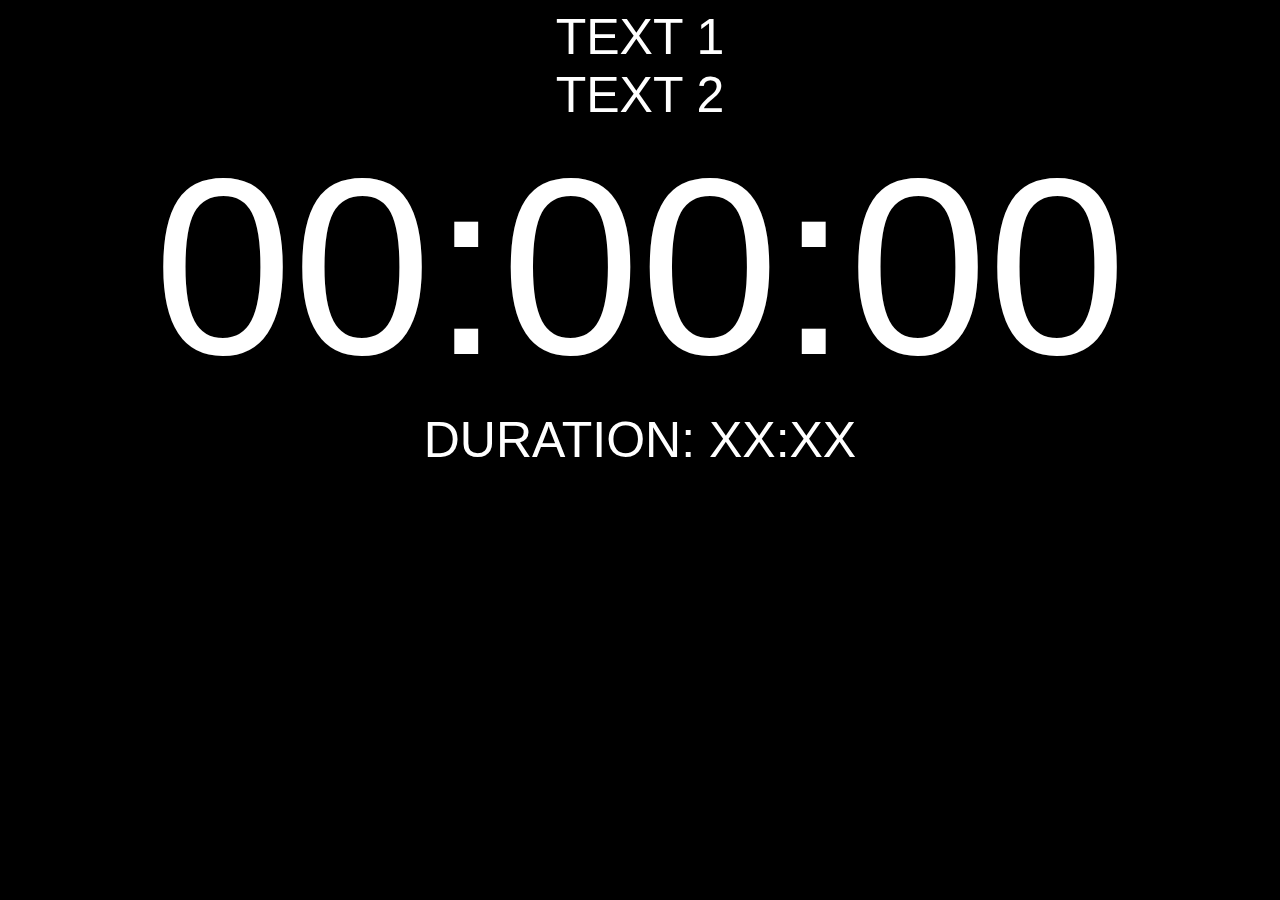
==== timer.html @ 93aac731 "Start on timer window" ====
<html>
<head>
	<title>Timer</title>
	<link rel="stylesheet" type="text/css" href="styles.css">
</head>
<body style="background-color: #000; color: #fff">
	<div style="margin: auto; width: 80%; ">
		<div id="text1" class="centre-text minor">TEXT 1</div>
		<div id="text2" class="centre-text minor">TEXT 2</div>
		<div id="time" class="centre-text">00:00:00</div>
		<div id="endtext" class="centre-text minor">DURATION: XX:XX</div>
	</div>
</body>
</html>
---- styles.css ----
body {
	font-family: Arial, Helvetica, "Trebuchet MS", sans-serif;
}

.centre-text {
	text-align: center;
}

form > .form-row {
	margin-bottom: 10px;
}

form > .form-row > .header {
	font-weight: bold;
}

.minor {
	font-size: 50px;
}

#time {
	width: 100%;
	font-size: 250px;
	margin: auto auto;
}
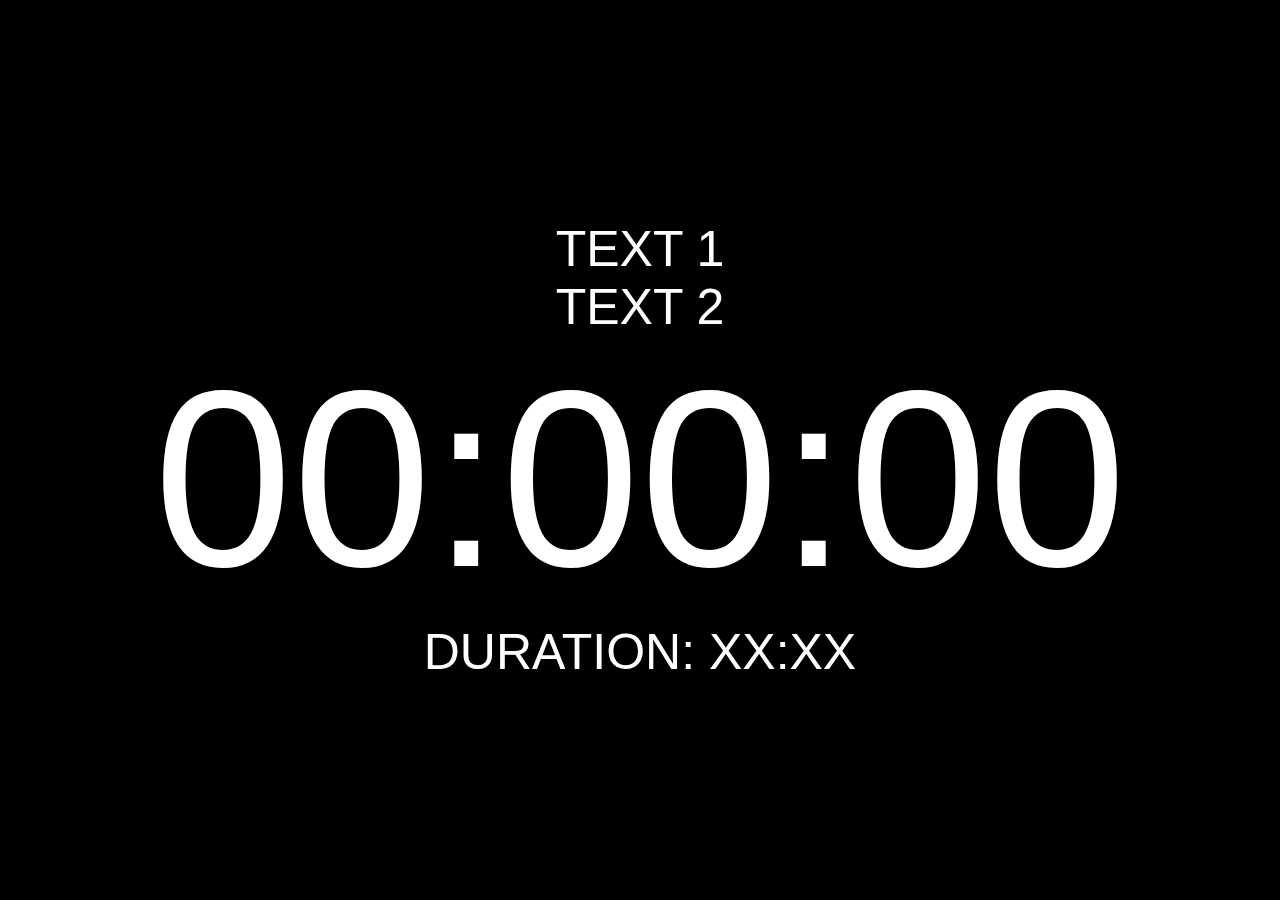
==== commit 398bc52e: "Start on script for timer window" ====
--- a/timer.html
+++ b/timer.html
@@ -4,11 +4,13 @@
 	<link rel="stylesheet" type="text/css" href="styles.css">
 </head>
 <body style="background-color: #000; color: #fff">
-	<div style="margin: auto; width: 80%; ">
+	<div id="timer-container" class="centre-v centre-h">
 		<div id="text1" class="centre-text minor">TEXT 1</div>
 		<div id="text2" class="centre-text minor">TEXT 2</div>
 		<div id="time" class="centre-text">00:00:00</div>
 		<div id="endtext" class="centre-text minor">DURATION: XX:XX</div>
 	</div>
 </body>
+<script src="libs/jquery-3.3.1.min.js"></script>
+<script src="timerwindow.js"></script>
 </html>--- a/styles.css
+++ b/styles.css
@@ -21,5 +21,8 @@
 #time {
 	width: 100%;
 	font-size: 250px;
-	margin: auto auto;
+}
+
+#timer-container {
+	width: 80%;
 }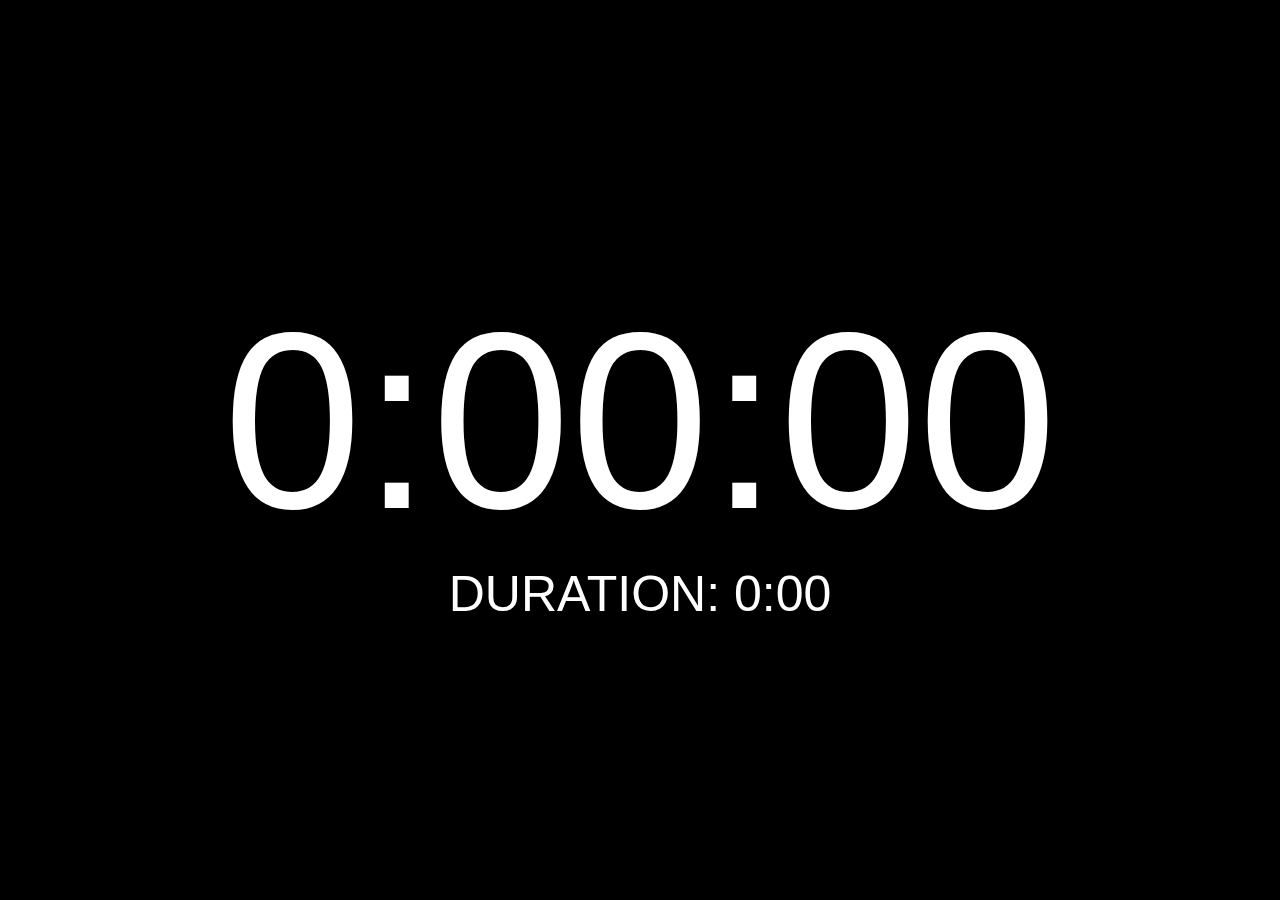
==== commit 0d940d2b: "Timer window will load with set options" ====
--- a/timer.html
+++ b/timer.html
@@ -7,10 +7,11 @@
 	<div id="timer-container" class="centre-v centre-h">
 		<div id="text1" class="centre-text minor">TEXT 1</div>
 		<div id="text2" class="centre-text minor">TEXT 2</div>
-		<div id="time" class="centre-text">00:00:00</div>
+		<div id="time" class="centre-text">0:00:00</div>
 		<div id="endtext" class="centre-text minor">DURATION: XX:XX</div>
 	</div>
 </body>
-<script src="libs/jquery-3.3.1.min.js"></script>
+<script src='libs/jquery-3.3.1.min.js'></script>
+<script src='common.js'></script>
 <script src="timerwindow.js"></script>
 </html>--- a/styles.css
+++ b/styles.css
@@ -25,4 +25,8 @@
 
 #timer-container {
 	width: 80%;
+}
+
+.neg {
+	color: #6f6f6f;
 }